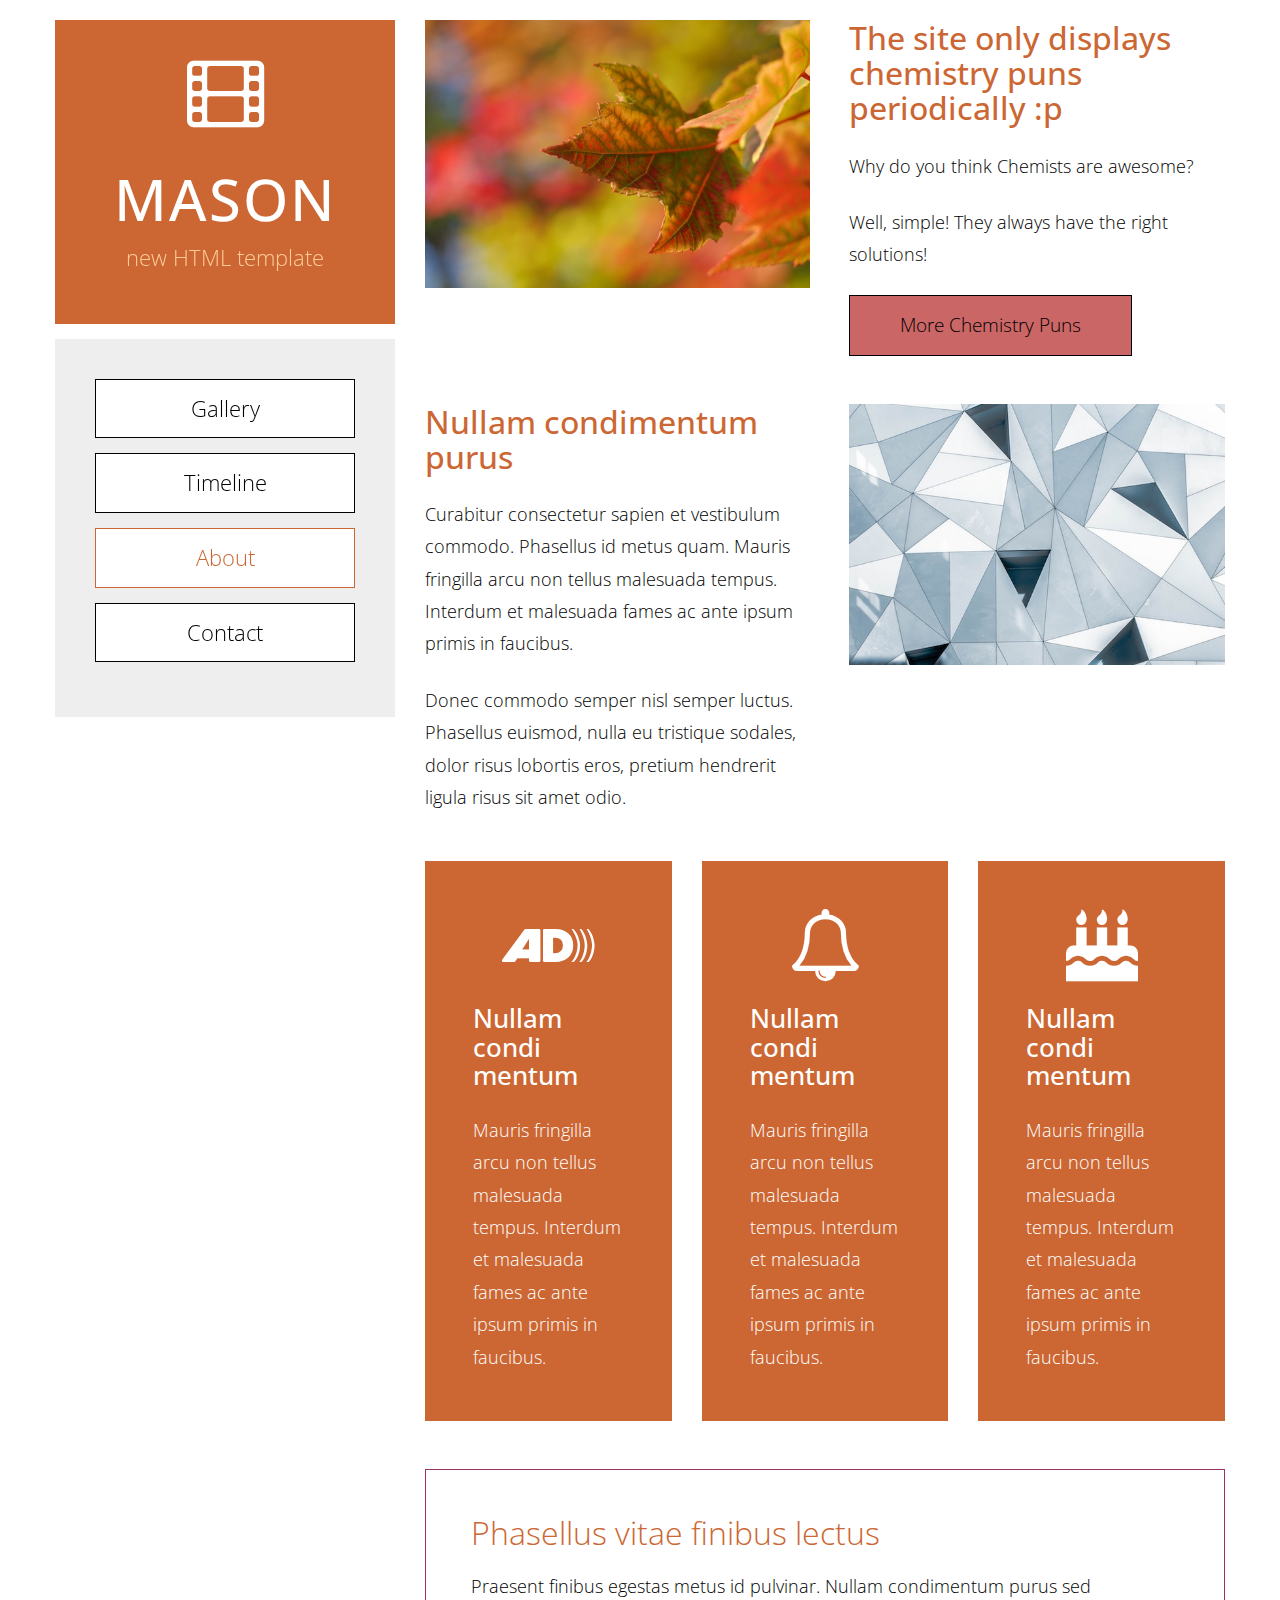
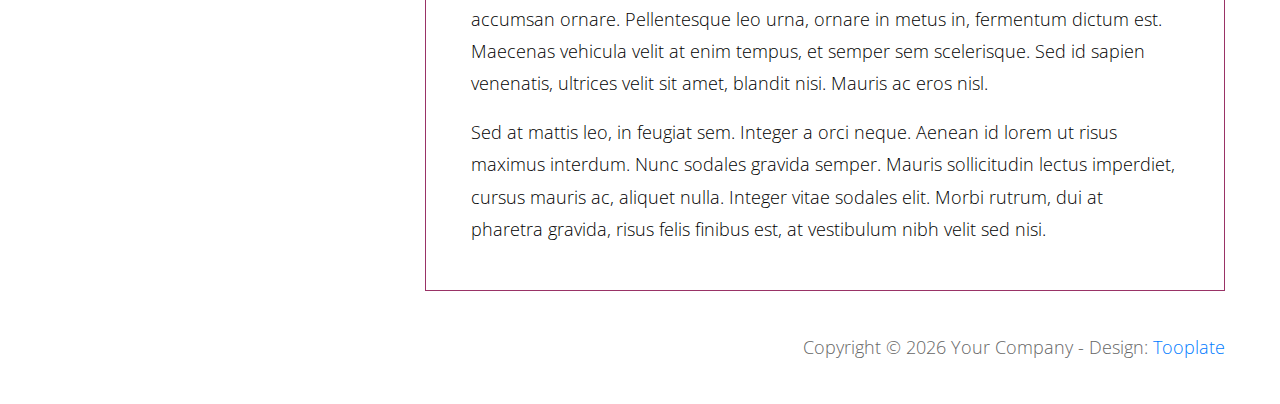
==== about.html @ abbf7ff6 "initial commit" ====
<!DOCTYPE html>
<html lang="en">
<head>
    <meta charset="utf-8">
    <meta http-equiv="X-UA-Compatible" content="IE=edge">
    <meta name="viewport" content="width=device-width, initial-scale=1">
    <title>Puns</title>
    <link rel="icon" type="img/x-icon" href="icon.png" />
<!--

Template 2094 Mason

http://www.tooplate.com/view/2094-mason

-->
<!-- load stylesheets -->
<link rel="stylesheet" href="//fonts.googleapis.com/css?family=Open+Sans:300,400">   <!-- Google web font "Open Sans", https://fonts.google.com/ -->
<link rel="stylesheet" href="font-awesome-4.7.0/css/font-awesome.min.css">           <!-- Font Awesome, http://fontawesome.io/ -->
<link rel="stylesheet" href="css/bootstrap.min.css">                                 <!-- Bootstrap styles, https://getbootstrap.com/ -->
<link rel="stylesheet" href="css/tooplate-style.css">                              	 <!-- Templatemo style -->

<!-- HTML5 shim and Respond.js for IE8 support of HTML5 elements and media queries -->
<!-- WARNING: Respond.js doesn't work if you view the page via file:// -->
        <!--[if lt IE 9]>
          <script src="https://oss.maxcdn.com/html5shiv/3.7.2/html5shiv.min.js"></script>
          <script src="https://oss.maxcdn.com/respond/1.4.2/respond.min.js"></script>
      <![endif]-->
</head>

<body>
    <div class="container-fluid">
        <div class="tm-body">
            <div class="tm-sidebar sticky">
                <section id="welcome" class="tm-content-box tm-banner margin-b-15">
                    <div class="tm-banner-inner">
                        <i class="fa fa-film fa-4x margin-b-40"></i>
                        <h1 class="tm-banner-title">Mason</h1>
                        <p class="tm-banner-subtitle">new HTML template</p>
                    </div>
                </section>
                <nav class="tm-main-nav">
                    <ul class="tm-main-nav-ul">
                        <li class="tm-nav-item"><a href="index.html" class="tm-nav-item-link tm-button">Gallery</a>
                        </li>
                        <li class="tm-nav-item"><a href="timeline.html" class="tm-nav-item-link tm-button">Timeline</a>
                        </li>
                        <li class="tm-nav-item"><a href="about.html" class="tm-nav-item-link tm-button active">About</a>
                        </li>
                        <li class="tm-nav-item"><a href="contact.html" class="tm-nav-item-link tm-button">Contact</a>
                        </li>
                    </ul>
                </nav>
            </div>
            <div class="tm-main-content">
                <div class="row mb-5">
                    <div class="col-xs-12 col-sm-12 col-md-6 col-lg-6 text-center mb-md-0 mb-4"><img src="img/575x400-01.jpg" alt="Image" class="img-fluid"></div>
                    <div class="col-xs-12 col-sm-12 col-md-6 col-lg-6 pl-md-4 tm-flex-center">
                        <div class="tm-about-text tm-flexbox-ie-fix">
                            <h2 class="tm-orange-text mb-4">The site only displays chemistry puns periodically :p</h2>
                            <p class="mb-4">Why do you think Chemists are awesome? </p>
                            <p class="mb-4">Well, simple! They always have the right solutions! </p>
                            <a href="#" class="tm-button tm-button-normal tm-button-red">More Chemistry Puns</a>
                        </div>
                    </div>
                </div> <!-- row -->
                <div class="row mb-5">
                    <div class="col-xs-12 col-sm-12 col-md-6 col-lg-6 mb-md-0 mb-4 tm-flex-center">
                        <div class="tm-about-text tm-flexbox-ie-fix">
                            <h2 class="tm-orange-text mb-4">Nullam condimentum purus</h2>
                            <p class="mb-4">Curabitur consectetur sapien et vestibulum commodo. Phasellus id metus quam. Mauris fringilla arcu non tellus malesuada tempus. Interdum et malesuada fames ac ante ipsum primis in faucibus.</p>
                            <p>Donec commodo semper nisl semper luctus. Phasellus euismod, nulla eu tristique sodales, dolor risus lobortis eros, pretium hendrerit ligula risus sit amet odio.</p>
                        </div>
                    </div>
                    <div class="col-xs-12 col-sm-12 col-md-6 col-lg-6 text-center pl-md-4"><img src="img/575x400-02.jpg" alt="Image" class="img-fluid"></div>
                </div> <!-- row -->
                <div class="row mb-4">
                    <div class="col-xs-12 col-sm-6 col-md-6 col-lg-4 mb-4">
                        <div class="tm-bg-orange p-5">
                            <i class="fa fa-4x fa-audio-description d-block mb-4 text-center"></i>
                            <h3 class="mb-4">Nullam condi mentum</h3>
                            <p>Mauris fringilla arcu non tellus malesuada tempus. Interdum et malesuada fames ac ante ipsum primis in faucibus.</p>
                        </div>
                    </div>
                    <div class="col-xs-12 col-sm-6 col-md-6 col-lg-4 mb-4">
                        <div class="tm-bg-orange p-5">
                            <i class="fa fa-4x fa-bell-o d-block mb-4 text-center"></i>
                            <h3 class="mb-4">Nullam condi mentum</h3>
                            <p>Mauris fringilla arcu non tellus malesuada tempus. Interdum et malesuada fames ac ante ipsum primis in faucibus.</p>
                        </div>
                    </div>
                    <div class="col-xs-12 col-sm-6 col-md-6 col-lg-4 mb-4">
                        <div class="tm-bg-orange p-5">
                            <i class="fa fa-4x fa-birthday-cake d-block mb-4 text-center"></i>
                            <h3 class="mb-4">Nullam condi mentum</h3>
                            <p>Mauris fringilla arcu non tellus malesuada tempus. Interdum et malesuada fames ac ante ipsum primis in faucibus.</p>
                        </div>
                    </div>
                </div> <!-- row -->
                <div class="row">
                    <div class="col-xs-12 col-sm-12 col-md-12 col-lg-12">
                        <div class="tm-box-pad tm-bordered-box">
                            <h2 class="tm-section-title tm-orange-text">Phasellus vitae finibus lectus</h2>
                            <p>Praesent finibus egestas metus id pulvinar. Nullam condimentum purus sed accumsan ornare. Pellentesque leo urna, ornare in metus in, fermentum dictum est. Maecenas vehicula velit at enim tempus, et semper sem scelerisque. Sed id sapien venenatis, ultrices velit sit amet, blandit nisi. Mauris ac eros nisl.</p>
                            <p>Sed at mattis leo, in feugiat sem. Integer a orci neque. Aenean id lorem ut risus maximus interdum. Nunc sodales gravida semper. Mauris sollicitudin lectus imperdiet, cursus mauris ac, aliquet nulla. Integer vitae sodales elit. Morbi rutrum, dui at pharetra gravida, risus felis finibus est, at vestibulum nibh velit sed nisi.</p>
                        </div>
                    </div>
                </div>
            </div>
        </div>
        <footer class="tm-footer text-right">
            <p>Copyright &copy; <span class="tm-current-year">2018</span> Your Company

            - Design: <a href="http://www.tooplate.com" target="_parent">Tooplate</a></p>
        </footer>
    </div> <!-- container-fluid -->

    <!-- load JS files -->
    <script src="js/jquery-1.11.3.min.js"></script>     <!-- jQuery (https://jquery.com/download/) -->
    <script>

        $(document).ready(function(){
            // Update the current year in copyright
            $('.tm-current-year').text(new Date().getFullYear());
        });

    </script>

</body>
</html>
---- css/tooplate-style.css ----
/*

Template 2094 Mason

http://www.tooplate.com/view/2094-mason

*/

a:focus {
	color: #666;
	outline: none;
}

ul {
	padding: 0;
	margin: 0;
}

p { line-height: 1.8; }
p:last-child { margin-bottom: 0; }
h3 { font-size: 1.6rem; }

body {
	color: #000;
	font-family: 'Open Sans', Helvetica, Arial, sans-serif;
	font-size: 18px;
	font-weight: 300;
	overflow-x: hidden;
}

.margin-b-15 { margin-bottom: 15px; }
.margin-b-40 { margin-bottom: 40px; }
.margin-b-50 { margin-bottom: 50px; }
.pt-31 { padding-top: 1.1rem!important; }
.pb-31 { padding-bottom: 1.1rem!important; }
.tm-welcome-img { width: 100%; }
.tm-bg-light-gray { background-color: #F2F2F2; }
.tm-blue-text { color: #0966CC; }
.tm-black-text { color: #000; }
.tm-box-pad { padding: 45px 40px; }
.tm-bordered-box { border: 1px solid #993366; }
.tm-address-box { padding: 35px 30px 10px; }

.tm-sidebar {
	float: none;
	width: 100%;
	max-width: 100%;
	margin-bottom: 20px;
}

.tm-body {
	margin-top: 20px;
	position: relative;
	overflow-x: hidden;
	overflow-y: auto;
}

.tm-main-nav {
	background-color: #EEEEEE;
	font-size: 1.4rem;
}

.tm-main-nav-ul {
	text-align: center;
	-webkit-box-flex: 1;
	-webkit-flex: 1;
	    -ms-flex: 1;
	        flex: 1;
	display: -webkit-box;
	display: -webkit-flex;
	display: -ms-flexbox;
	display: flex;
	-webkit-box-orient: vertical;
	-webkit-box-direction: normal;
	-webkit-flex-direction: column;
	    -ms-flex-direction: column;
	        flex-direction: column;
	-webkit-box-align: center;
	-webkit-align-items: center;
	    -ms-flex-align: center;
	        align-items: center;
	-webkit-box-pack: center;
	-webkit-justify-content: center;
	    -ms-flex-pack: center;
	        justify-content: center;
}

.tm-nav-item {
	list-style: none;
	margin-bottom: 15px;
	width: 100%;
}

.tm-nav-item-link {
	padding: 10px;
	width: 100%;
}

.tm-nav-item-link:focus { text-decoration: none; }
.tm-orange-text { color: #CC6733; }
.tm-button,
.tm-button:focus {
	background-color: #fff;
	border: 1px solid #000;
	border-radius: 0;
	color: #000;
	display: block;
	-webkit-transition: all 0.3s ease;
	transition: all 0.3s ease;
}

.tm-button:hover,
.tm-button.active {
	background-color: #fff;
	border: 1px solid #CC6733;
	color: #CC6733;
	text-decoration: none;
}

.tm-button-normal {
	cursor: pointer;
	display: inline-block;
	font-size: 1.2rem;
	padding: 15px 50px;
	-webkit-transition: all 0.3s ease;
	transition: all 0.3s ease;
}

.tm-button-normal:focus { outline: none; }
.tm-bg-orange { background-color: #CC6733; color:white; }
.tm-button-rounded { border-radius: 8px; padding-top: 12px; padding-bottom: 12px; }
.tm-button-orange { background-color: #CC6733; }
.tm-button-orange:hover,
.tm-button-orange:focus { background-color: #e68d5f; }
.tm-bg-pink { background-color: #CC6690; }
.tm-button-pink { background-color: #CC6698; }
.tm-button-pink:focus,
.tm-button-pink:hover { background-color: #ff84c0; }
.tm-button-green { background-color: #349999; }
.tm-button-green:focus,
.tm-button-green:hover { background-color: #43c7c7; }
.tm-bg-green { background-color: #349999; }
.tm-bg-red{ background-color: #CB6666; }
.tm-button-red { background-color: #CB6666; }
.tm-button-red:focus,
.tm-button-red:hover { background-color: #f37373; }
.tm-bg-gray { background-color: #666666; }
.tm-button-no-border { border: none; }
.tm-button-gray {
	background-color: #666666;
	color: white;
	border: none;
	padding: 12px 40px;
}
.tm-button-gray:hover {
	background-color: #999898;
	border: none;
	color: white;
}

.tm-button-timeline { padding-left: 35px; padding-right: 35px; }
.tm-timeline-item-title { font-size: 1.8rem; }
.tm-timeline-date { color:white; font-size: 1.4rem; }

.tm-section-title {
	font-size: 2rem;
	font-weight: 300;
	margin-top: 0;
	margin-bottom: 30px;
}

.tm-banner { padding: 0; }

.tm-banner-inner {
	background-color: #CC6733;
	color: white;
	height: 100%;
	padding: 35px 35px 45px;
	text-align: center;
	display: -webkit-box;
	display: -webkit-flex;
	display: -ms-flexbox;
	display: flex;
    -webkit-box-orient: vertical;
    -webkit-box-direction: normal;
    -webkit-flex-direction: column;
        -ms-flex-direction: column;
            flex-direction: column;
    -webkit-box-align: center;
    -webkit-align-items: center;
        -ms-flex-align: center;
            align-items: center;
    -webkit-box-pack: center;
    -webkit-justify-content: center;
        -ms-flex-pack: center;
            justify-content: center;
}

.tm-banner-title {
	font-size: 3.6rem;
	letter-spacing: 2px;
	text-transform: uppercase;
}

.tm-banner-subtitle {
	color: #FECB99;
	font-size: 1.4rem;
}

.tm-gallery-container {	overflow-y: hidden; }

.grid {
  max-width: 1165px;
  margin: 0 auto;
}

/* clearfix */
.grid:after {
  content: '';
  display: block;
  clear: both;
}

/* fluid 5 columns */
.grid-item { margin: 5px; }

/* Firefox hack
   https://css-tricks.com/snippets/css/css-hacks-targeting-firefox/
*/
@-moz-document url-prefix() {
  	.grid figure {
		margin: 10px 1.1666%;	/* padding-bottom in % not working in FF, so use em instead. */
	}
}

.contact-form {	overflow: hidden; }

.form-control {
	border-radius: 0;
	font-size: 1em;
}

.form-control:focus {
    border-color: #CC6733;
    box-shadow: inset 0 1px 1px rgba(230, 141, 95, .075), 0 0 8px rgba(230, 141, 95, 0.58);
}

.form-group { margin-bottom: 20px; }

.tm-footer {
	color: #666;
	padding-top: 40px;
	padding-bottom: 40px;
}

#google-map {
    height: 360px;
    width: 100%;
}

.tm-content-box-home {
	position: relative;
	margin-bottom: 63px;
}

.tm-content-box { margin-top: 60px; }
.tm-content-box:first-child { margin-top: 0; }
.tm-box-pad { padding: 35px 20px; }

.tm-flex-center {
	display: -webkit-box;
    display: -webkit-flex;
    display: -ms-flexbox;
    display: flex;
	-webkit-box-align: center;
	-webkit-align-items: center;
	    -ms-flex-align: center;
	        align-items: center;
	-webkit-box-pack: center;
	-webkit-justify-content: center;
	    -ms-flex-pack: center;
	        justify-content: center;
}

.tm-about-text { max-width: 575px; }
.media { display: block; }
.media-body { height: auto; }
.tm-flexbox-ie-fix { flex: 1 1 auto; }
.tm-width-ie-fix { width: 100%; }
address { line-height: 2; }
.tm-media-img-container, .tm-media-img-container img { width: 100%; }

.grid {
	position: relative;
	margin: -1.5rem auto;
	list-style: none;
	text-align: center;
}

@media (min-width: 524px) {
	/* Firefox hack
   		https://css-tricks.com/snippets/css/css-hacks-targeting-firefox/
	*/
	@-moz-document url-prefix() {
	  	.grid figure {
			margin: 8px 1%;	/* padding-bottom in % not working in FF, so use em instead. */
		}
	}
}

@media (min-width: 640px) {
	.media { display: flex; }
	.tm-media-img-container, .tm-media-img-container img { width: auto; }
	.tm-media-img-container img { max-width: 280px; }
}

@media (min-width: 800px) {
	.tm-section-title { margin-bottom: 30px; }
	.tm-box-pad { padding: 45px 40px; }

	/* Firefox hack
   	https://css-tricks.com/snippets/css/css-hacks-targeting-firefox/
	*/
	@-moz-document url-prefix() {
	  	.grid figure {
			margin: 10px 1.1666%;	/* padding-bottom in % not working in FF, so use em instead. */
		}
	}
}

@media (min-width: 992px) {
	.container-fluid { max-width: 992px; }
	.tm-sidebar {
		float: left;
		width: 260px;
	}

	.tm-sidebar.sticky {
		position: fixed;
		top: 20px;
	}

	.tm-main-content { margin-left: 290px; }
	.tm-box-pad { padding: 30px; }
	.grid { margin: -1.5rem auto -1.5rem 0;	}
}

@media (min-width: 1200px) {
	.container-fluid { max-width: 1200px; }
	.tm-sidebar { width: 340px;	}
	.tm-nav-item-link { padding: 12px; }
	.tm-main-content { margin-left: 370px; }
	.tm-section-title { margin-bottom: 20px; }
	.tm-box-pad { padding: 45px; }
}

@media (min-width: 1400px) {
	.container-fluid { max-width: 1605px; }
	.tm-sidebar { width: 360px; }
	.media-body { height: 348px; }
	.tm-main-content { margin-left: 415px; }
	.tm-section-title { margin-bottom: 30px; }
}

.tm-main-nav {
	display: -webkit-box;
	display: -webkit-flex;
	display: -ms-flexbox;
	display: flex;
	height: 100%;
	padding: 40px;
}

@media screen and (max-width: 564px) {
	.tm-banner-title { font-size: 2.8em; }
}
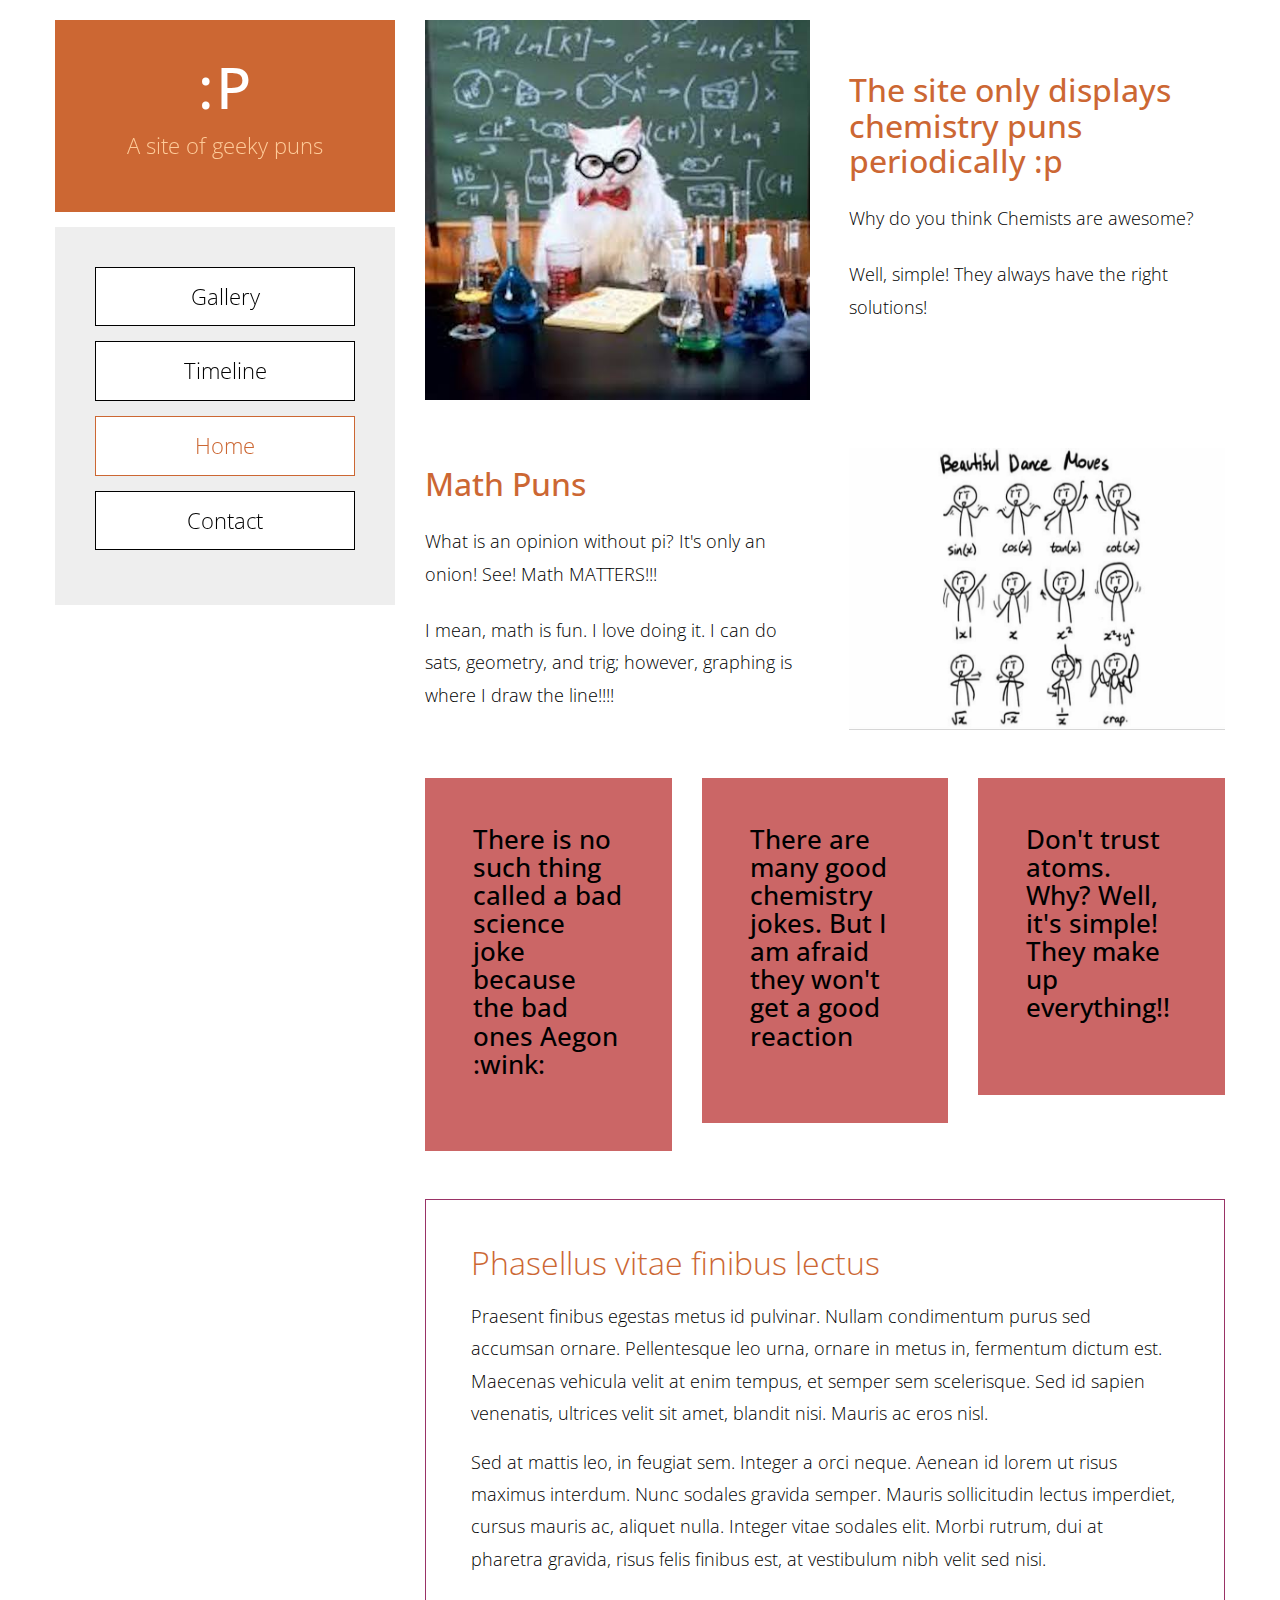
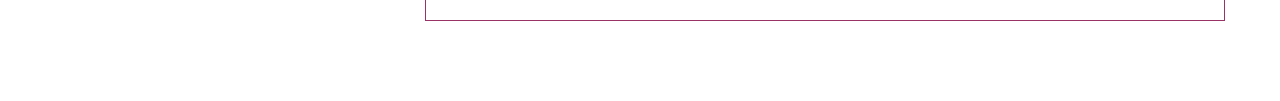
==== commit d6237281: "Add files via upload" ====
--- a/about.html
+++ b/about.html
@@ -33,9 +33,9 @@
             <div class="tm-sidebar sticky">
                 <section id="welcome" class="tm-content-box tm-banner margin-b-15">
                     <div class="tm-banner-inner">
-                        <i class="fa fa-film fa-4x margin-b-40"></i>
-                        <h1 class="tm-banner-title">Mason</h1>
-                        <p class="tm-banner-subtitle">new HTML template</p>
+                        
+                        <h1 class="tm-banner-title">:P</h1>
+                        <p class="tm-banner-subtitle">A site of geeky puns</p>
                     </div>
                 </section>
                 <nav class="tm-main-nav">
@@ -44,7 +44,7 @@
                         </li>
                         <li class="tm-nav-item"><a href="timeline.html" class="tm-nav-item-link tm-button">Timeline</a>
                         </li>
-                        <li class="tm-nav-item"><a href="about.html" class="tm-nav-item-link tm-button active">About</a>
+                        <li class="tm-nav-item"><a href="about.html" class="tm-nav-item-link tm-button active">Home</a>
                         </li>
                         <li class="tm-nav-item"><a href="contact.html" class="tm-nav-item-link tm-button">Contact</a>
                         </li>
@@ -53,46 +53,47 @@
             </div>
             <div class="tm-main-content">
                 <div class="row mb-5">
-                    <div class="col-xs-12 col-sm-12 col-md-6 col-lg-6 text-center mb-md-0 mb-4"><img src="img/575x400-01.jpg" alt="Image" class="img-fluid"></div>
+                    <div class="col-xs-12 col-sm-12 col-md-6 col-lg-6 text-center mb-md-0 mb-4"><img src="img/chemistry.jpeg" alt="Image" class="img-fluid"></div>
                     <div class="col-xs-12 col-sm-12 col-md-6 col-lg-6 pl-md-4 tm-flex-center">
                         <div class="tm-about-text tm-flexbox-ie-fix">
                             <h2 class="tm-orange-text mb-4">The site only displays chemistry puns periodically :p</h2>
                             <p class="mb-4">Why do you think Chemists are awesome? </p>
                             <p class="mb-4">Well, simple! They always have the right solutions! </p>
-                            <a href="#" class="tm-button tm-button-normal tm-button-red">More Chemistry Puns</a>
+                            <!--p class='mb-4'></p-->
+                            <!--a href="#" class="tm-button tm-button-normal tm-button-red">More Chemistry Puns</a-->
                         </div>
                     </div>
                 </div> <!-- row -->
                 <div class="row mb-5">
                     <div class="col-xs-12 col-sm-12 col-md-6 col-lg-6 mb-md-0 mb-4 tm-flex-center">
                         <div class="tm-about-text tm-flexbox-ie-fix">
-                            <h2 class="tm-orange-text mb-4">Nullam condimentum purus</h2>
-                            <p class="mb-4">Curabitur consectetur sapien et vestibulum commodo. Phasellus id metus quam. Mauris fringilla arcu non tellus malesuada tempus. Interdum et malesuada fames ac ante ipsum primis in faucibus.</p>
-                            <p>Donec commodo semper nisl semper luctus. Phasellus euismod, nulla eu tristique sodales, dolor risus lobortis eros, pretium hendrerit ligula risus sit amet odio.</p>
+                            <h2 class="tm-orange-text mb-4">Math Puns</h2>
+                            <p class="mb-4">What is an opinion without pi?  It's only an onion! See! Math MATTERS!!!</p>
+                            <p>I mean, math is fun.  I love doing it.  I can do sats, geometry, and trig; however, graphing is where I draw the line!!!!</p>
                         </div>
                     </div>
-                    <div class="col-xs-12 col-sm-12 col-md-6 col-lg-6 text-center pl-md-4"><img src="img/575x400-02.jpg" alt="Image" class="img-fluid"></div>
+                    <div class="col-xs-12 col-sm-12 col-md-6 col-lg-6 text-center pl-md-4"><img src="img/mathDance.jpg" alt="Image" class="img-fluid"></div>
                 </div> <!-- row -->
                 <div class="row mb-4">
                     <div class="col-xs-12 col-sm-6 col-md-6 col-lg-4 mb-4">
-                        <div class="tm-bg-orange p-5">
-                            <i class="fa fa-4x fa-audio-description d-block mb-4 text-center"></i>
-                            <h3 class="mb-4">Nullam condi mentum</h3>
-                            <p>Mauris fringilla arcu non tellus malesuada tempus. Interdum et malesuada fames ac ante ipsum primis in faucibus.</p>
+                        <div class="tm-bg-red p-5">
+                            <!--i class="fa fa-4x fa-audio-description d-block mb-4 text-center"></i-->
+                            <h3 class="mb-4">There is no such thing called a bad science joke because the bad ones Aegon :wink:    
+                            </h3>
                         </div>
                     </div>
                     <div class="col-xs-12 col-sm-6 col-md-6 col-lg-4 mb-4">
-                        <div class="tm-bg-orange p-5">
-                            <i class="fa fa-4x fa-bell-o d-block mb-4 text-center"></i>
-                            <h3 class="mb-4">Nullam condi mentum</h3>
-                            <p>Mauris fringilla arcu non tellus malesuada tempus. Interdum et malesuada fames ac ante ipsum primis in faucibus.</p>
+                        <div class="tm-bg-red p-5">
+                            <!--i class="fa fa-4x fa-clock-o d-b mb-4 text-center"></i-->
+                            <h3 class="mb-4">There are many good chemistry jokes.  But I am afraid they won't get a good reaction </h3>
+                            
                         </div>
                     </div>
                     <div class="col-xs-12 col-sm-6 col-md-6 col-lg-4 mb-4">
-                        <div class="tm-bg-orange p-5">
-                            <i class="fa fa-4x fa-birthday-cake d-block mb-4 text-center"></i>
-                            <h3 class="mb-4">Nullam condi mentum</h3>
-                            <p>Mauris fringilla arcu non tellus malesuada tempus. Interdum et malesuada fames ac ante ipsum primis in faucibus.</p>
+                        <div class="tm-bg-red p-5">
+                            <!--i class="fa fa-4x fa-birthday-cake d-block mb-4 text-center"></i-->
+                            <h3 class="mb-4">Don't trust atoms.  Why? Well, it's simple! They make up everything!!</h3>
+                        
                         </div>
                     </div>
                 </div> <!-- row -->
@@ -108,9 +109,7 @@
             </div>
         </div>
         <footer class="tm-footer text-right">
-            <p>Copyright &copy; <span class="tm-current-year">2018</span> Your Company
-
-            - Design: <a href="http://www.tooplate.com" target="_parent">Tooplate</a></p>
+        
         </footer>
     </div> <!-- container-fluid -->
 
